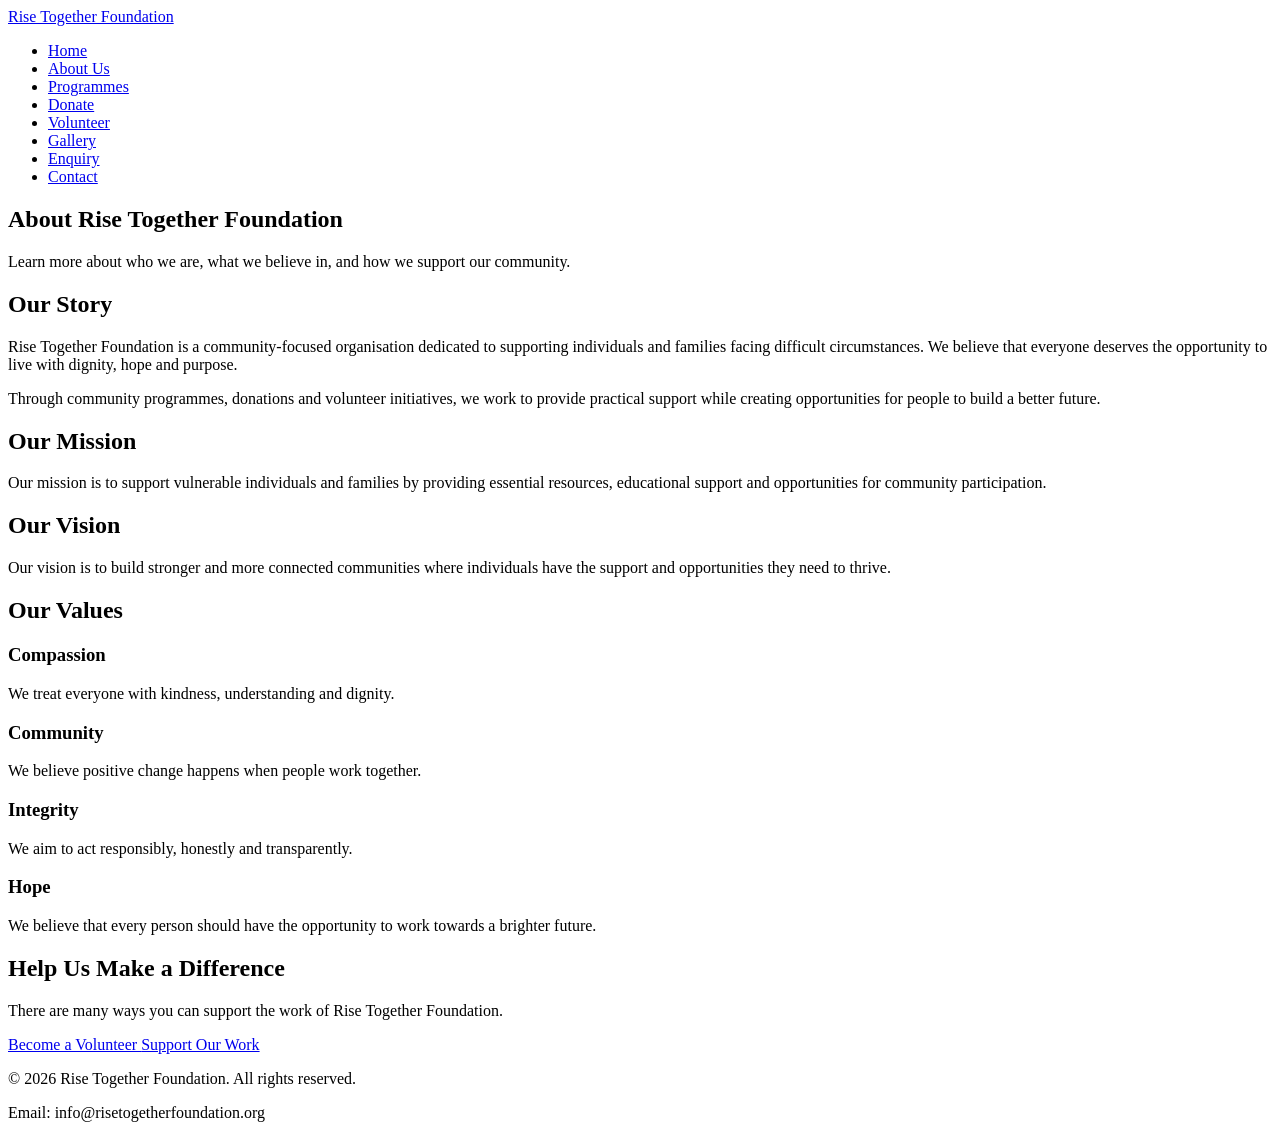
==== about.html @ 7ed8aa07 "Add enquiry page and update contact page" ====
<!DOCTYPE html>
<html lang="en">

<head>
    <meta charset="UTF-8">
    <meta name="viewport" content="width=device-width, initial-scale=1.0">

    <title>About Us | Rise Together Foundation</title>

    <link rel="stylesheet" href="css/style.css">
</head>

<body>

    <!-- Header -->
    <header>
        <div class="container">

            <a href="index.html" class="logo">
                Rise Together Foundation
            </a>

            <nav>
                <ul>
                    <li><a href="index.html">Home</a></li>
                    <li><a href="about.html">About Us</a></li>
                    <li><a href="programmes.html">Programmes</a></li>
                    <li><a href="donate.html">Donate</a></li>
                    <li><a href="volunteer.html">Volunteer</a></li>
                    <li><a href="gallery.html">Gallery</a></li>
                    <li><a href="enquiry.html">Enquiry</a></li>
                    <li><a href="contact.html">Contact</a></li>
                </ul>
            </nav>

        </div>
    </header>


    <!-- Main Content -->
    <main>

        <!-- Page Introduction -->
        <section class="page-header">

            <div class="container">

                <h1>About Rise Together Foundation</h1>

                <p>
                    Learn more about who we are, what we believe in,
                    and how we support our community.
                </p>

            </div>

        </section>


        <!-- Our Story -->
        <section>

            <div class="container">

                <h2>Our Story</h2>

                <p>
                    Rise Together Foundation is a community-focused
                    organisation dedicated to supporting individuals
                    and families facing difficult circumstances.
                    We believe that everyone deserves the opportunity
                    to live with dignity, hope and purpose.
                </p>

                <p>
                    Through community programmes, donations and
                    volunteer initiatives, we work to provide practical
                    support while creating opportunities for people
                    to build a better future.
                </p>

            </div>

        </section>


        <!-- Mission and Vision -->
        <section class="programmes-preview">

            <div class="container">

                <div class="programme-cards">

                    <article class="programme-card">

                        <h2>Our Mission</h2>

                        <p>
                            Our mission is to support vulnerable
                            individuals and families by providing
                            essential resources, educational support
                            and opportunities for community
                            participation.
                        </p>

                    </article>


                    <article class="programme-card">

                        <h2>Our Vision</h2>

                        <p>
                            Our vision is to build stronger and more
                            connected communities where individuals
                            have the support and opportunities they
                            need to thrive.
                        </p>

                    </article>

                </div>

            </div>

        </section>


        <!-- Our Values -->
        <section>

            <div class="container">

                <h2>Our Values</h2>

                <div class="programme-cards">

                    <article class="programme-card">

                        <h3>Compassion</h3>

                        <p>
                            We treat everyone with kindness,
                            understanding and dignity.
                        </p>

                    </article>


                    <article class="programme-card">

                        <h3>Community</h3>

                        <p>
                            We believe positive change happens
                            when people work together.
                        </p>

                    </article>


                    <article class="programme-card">

                        <h3>Integrity</h3>

                        <p>
                            We aim to act responsibly, honestly
                            and transparently.
                        </p>

                    </article>


                    <article class="programme-card">

                        <h3>Hope</h3>

                        <p>
                            We believe that every person should
                            have the opportunity to work towards
                            a brighter future.
                        </p>

                    </article>

                </div>

            </div>

        </section>


        <!-- Call To Action -->
        <section class="call-to-action">

            <div class="container">

                <h2>Help Us Make a Difference</h2>

                <p>
                    There are many ways you can support the work
                    of Rise Together Foundation.
                </p>

                <a href="volunteer.html" class="btn primary-btn">
                    Become a Volunteer
                </a>

                <a href="donate.html" class="btn secondary-btn">
                    Support Our Work
                </a>

            </div>

        </section>

    </main>


    <!-- Footer -->
    <footer>

        <div class="container">

            <p>
                &copy; 2026 Rise Together Foundation.
                All rights reserved.
            </p>

            <p>
                Email: info@risetogetherfoundation.org
            </p>

        </div>

    </footer>

</body>

</html>
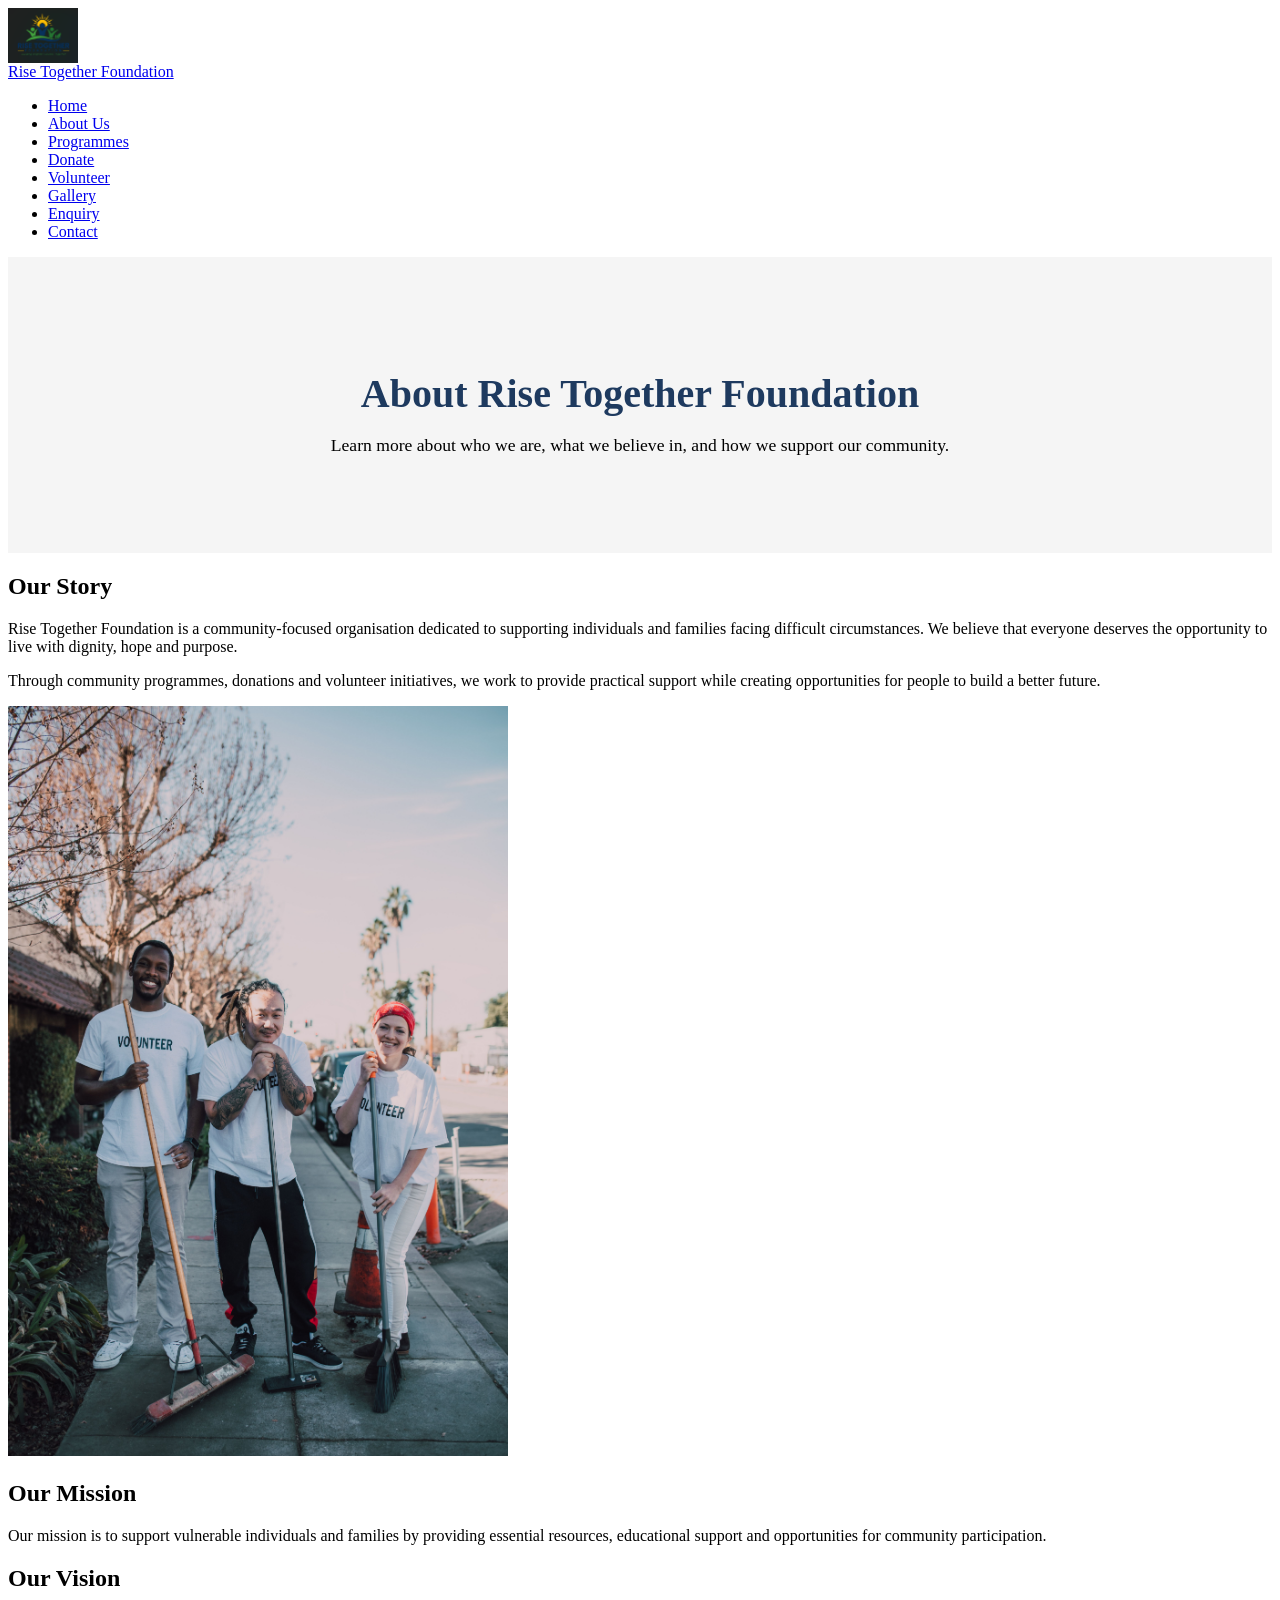
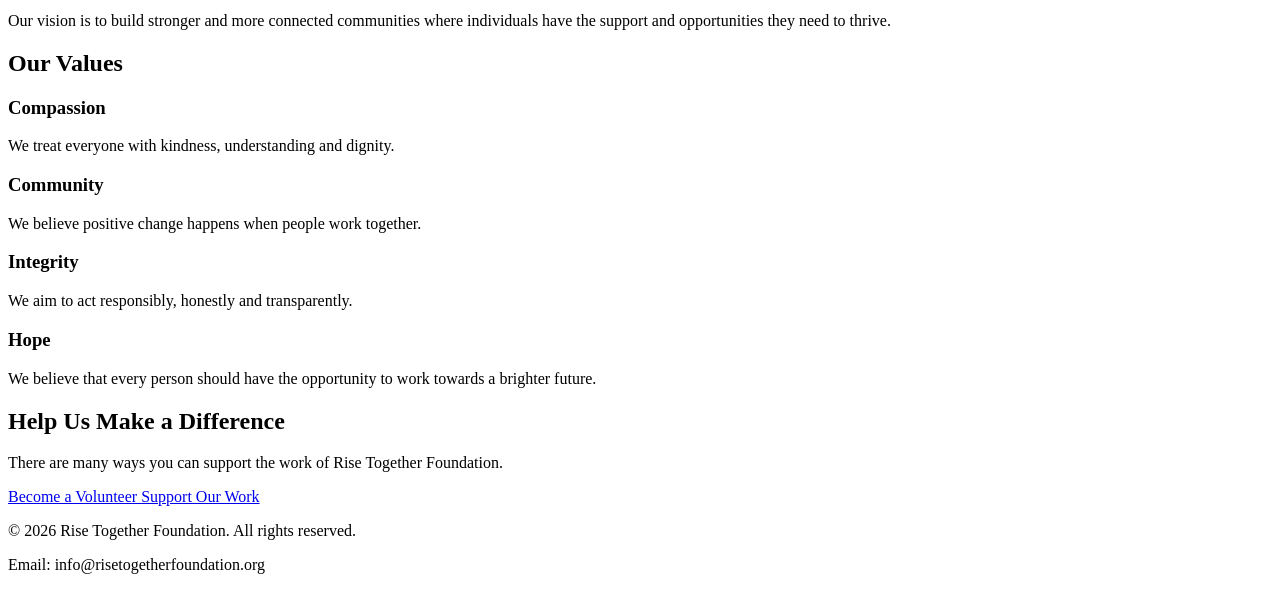
==== commit eb8dbd6b: "Updated website" ====
--- a/about.html
+++ b/about.html
@@ -17,6 +17,7 @@
         <div class="container">
 
             <a href="index.html" class="logo">
+            <img src="images/logo.png" alt="Rise Together Foundation Logo">
                 Rise Together Foundation
             </a>
 
@@ -78,7 +79,9 @@
                     support while creating opportunities for people
                     to build a better future.
                 </p>
-
+                    <img src="images/community-outreach.jpg"
+                    alt="Community members participating in an initiative"
+                    width="500">
             </div>
 
         </section>
--- a/css/style.css
+++ b/css/style.css
@@ -0,0 +1,24 @@
+/* =========================
+   PAGE HEADER
+========================= */
+
+.page-header {
+    background-color: #F5F5F5;
+    text-align: center;
+    padding: 80px 0;
+}
+
+.page-header h1 {
+    color: #1E3A5F;
+    font-size: 2.5rem;
+    margin-bottom: 15px;
+}
+
+.page-header p {
+    font-size: 1.1rem;
+}
+.logo img {
+    height: 55px;
+    width: auto;
+    display: block;
+}
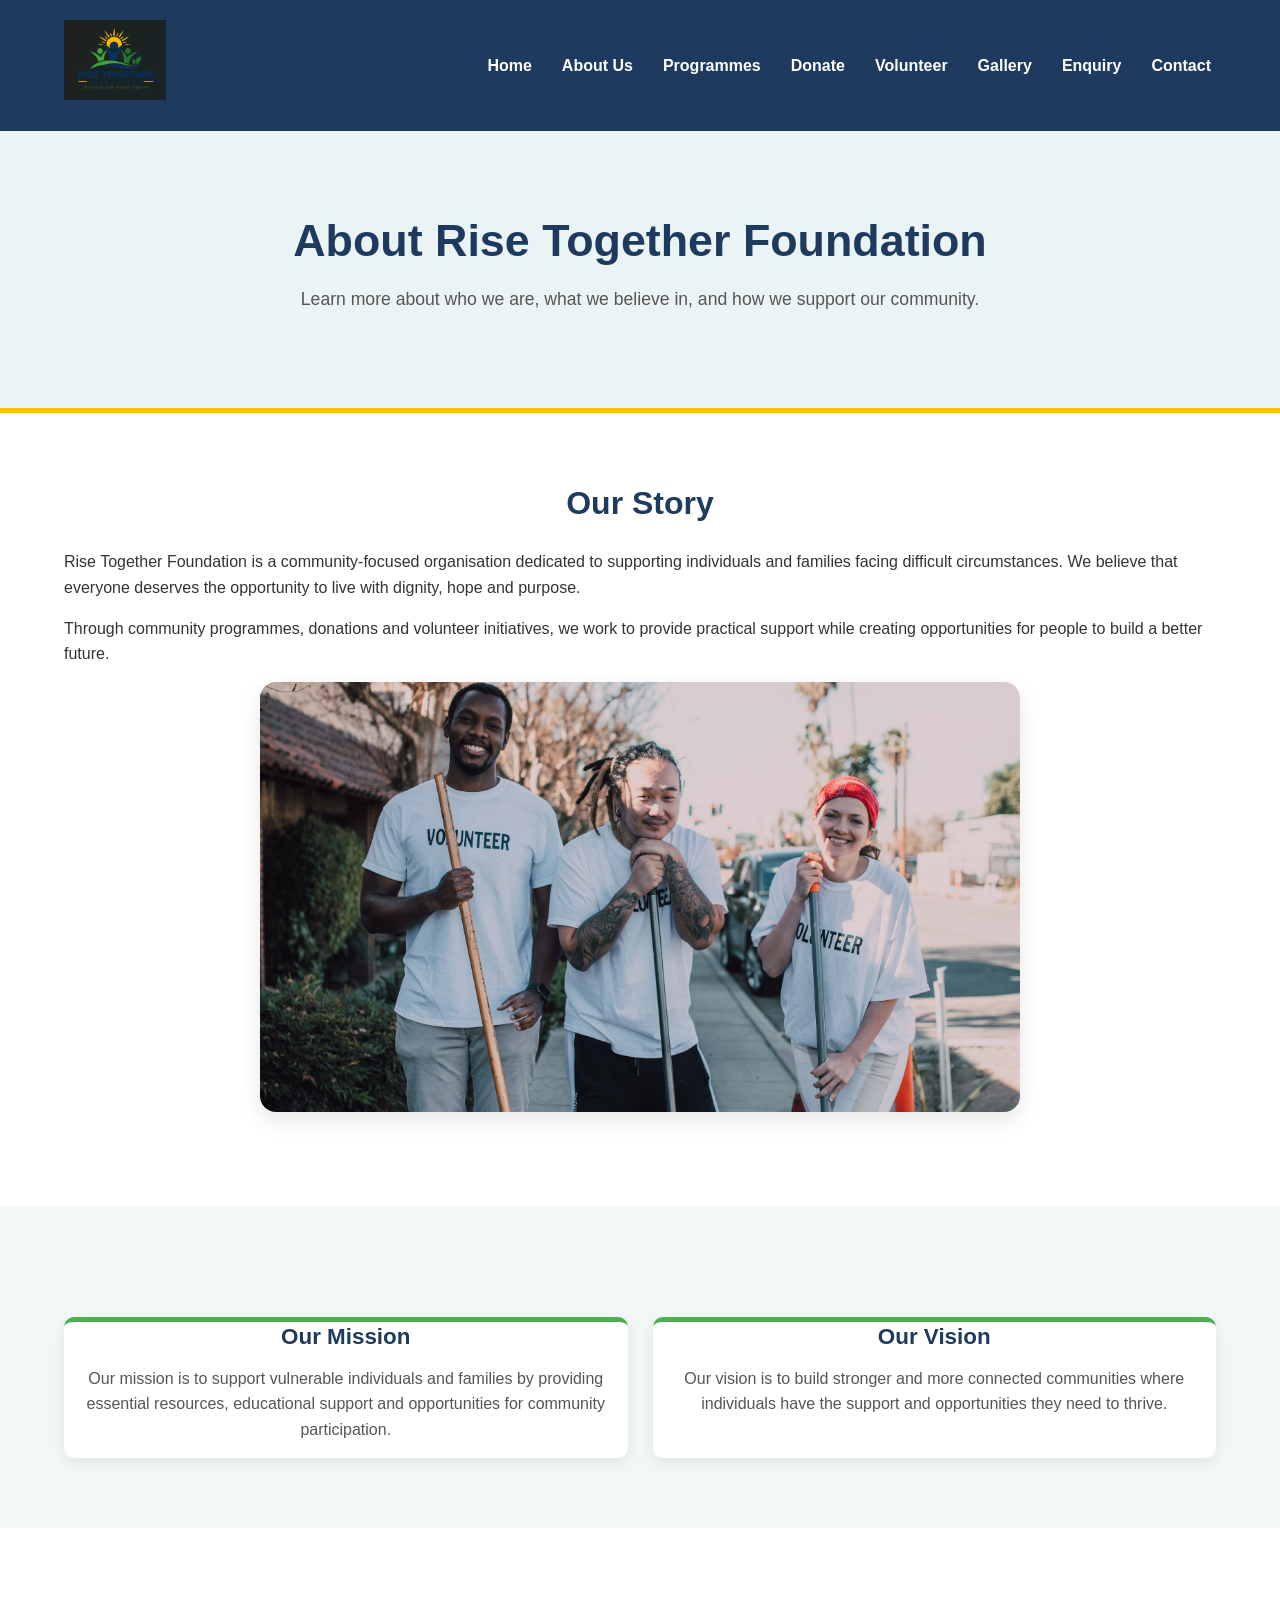
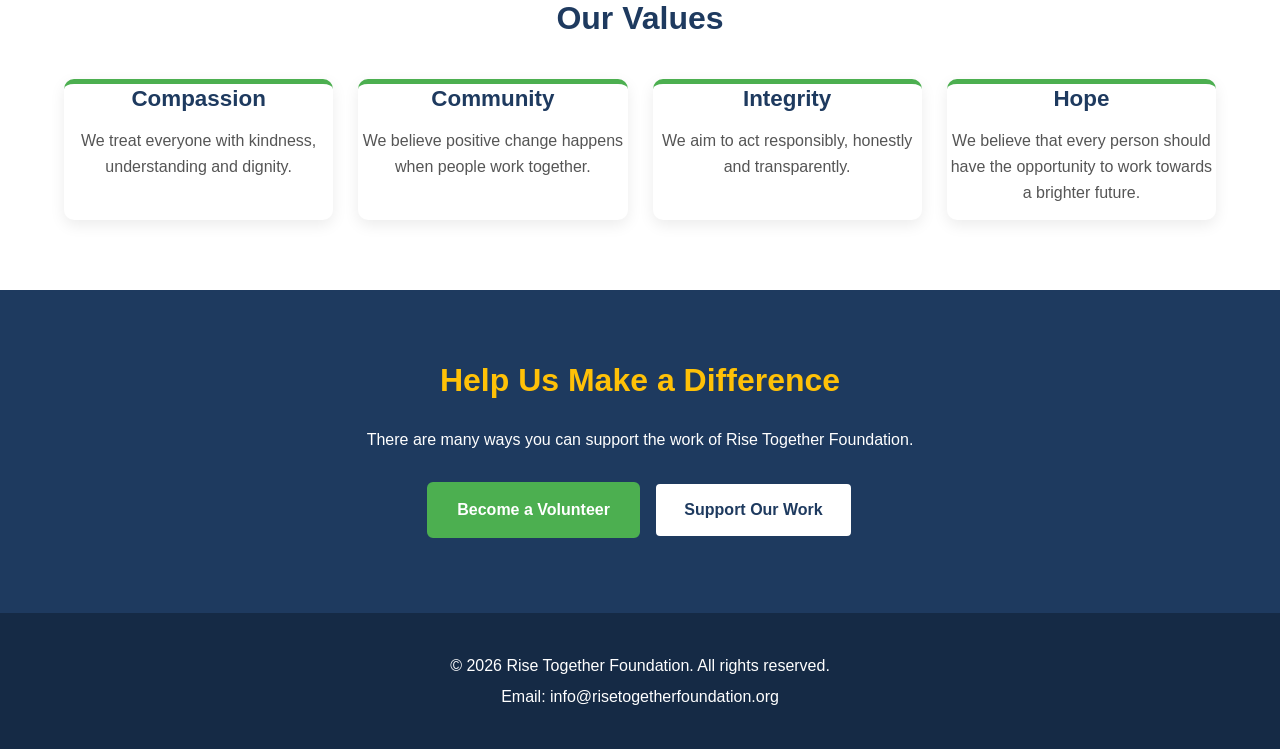
==== commit dfa53883: "Update website styling and pages" ====
--- a/about.html
+++ b/about.html
@@ -18,7 +18,6 @@
 
             <a href="index.html" class="logo">
             <img src="images/logo.png" alt="Rise Together Foundation Logo">
-                Rise Together Foundation
             </a>
 
             <nav>
@@ -81,7 +80,7 @@
                 </p>
                     <img src="images/community-outreach.jpg"
                     alt="Community members participating in an initiative"
-                    width="500">
+                    class="feature-image">
             </div>
 
         </section>
--- a/css/style.css
+++ b/css/style.css
@@ -1,24 +1,1129 @@
-/* =========================
-   PAGE HEADER
-========================= */
+/* =========================================================
+   1. DEFAULT STYLES / RESET
+========================================================= */
+/* Removes default browser spacing and makes sizing easier */
+*
+{
+    margin: 0;
+    padding: 0;
+    box-sizing: border-box;
+}
+
+/* Smooth scrolling when using page links */
+html 
+{
+    scroll-behavior: smooth;
+}
+
+/* Default body styling */
+body 
+{
+    font-family: "Open Sans", Arial, sans-serif;
+    font-size: 16px;
+    line-height: 1.6;
+    color: #333333;
+    background-color: #ffffff;
+}
+
+/* Main website container */
+.container 
+{
+    width: 90%;
+    max-width: 1200px;
+    margin: 0 auto;
+}
+
+/* Makes images responsive and prevents overflow from fixed HTML widths */
+img {
+    display: block;
+    max-width: 100%;
+    height: auto;
+}
+
+img[width] {
+    width: auto;
+    max-width: 100%;
+}
+
+.feature-image {
+    width: min(100%, 760px);
+    max-height: 430px;
+    margin: 0 auto 25px;
+    object-fit: cover;
+    border-radius: 16px;
+    box-shadow: 0 8px 22px rgba(0, 0, 0, 0.10);
+}
+
+main img {
+    margin-bottom: 20px;
+}
+
+/* =========================================================
+   2. TYPOGRAPHY
+========================================================= */
+
+/* Main headings */
+h1,
+h2,
+h3,
+h4 {
+    font-weight: 700;
+    line-height: 1.3;
+}
+
+/* Main heading */
+h1 
+{
+    font-size: 3rem;
+}
+
+/* Section headings */
+h2 
+{
+    font-size: 2rem;
+}
+
+/* Smaller headings */
+h3 
+{
+    font-size: 1.4rem;
+}
+
+/* Paragraphs */
+p 
+{
+    margin-bottom: 15px;
+}
+
+/* =========================================================
+   3. HEADER
+========================================================= */
+
+header {
+    background-color: #1E3A5F;
+    padding: 20px 0;
+    box-shadow: 0 3px 10px rgba(0, 0, 0, 0.15);
+}
+
+/* Header layout */
+header .container {
+    display: flex;
+    justify-content: space-between;
+    align-items: center;
+    gap: 25px;
+}
+
+/* =========================================================
+   4. LOGO
+========================================================= */
+.logo {
+    color: #ffffff;
+    text-decoration: none;
+    font-size: 1.5rem;
+    font-weight: 700;
+    letter-spacing: 0.5px;
+}
+
+.logo img {
+    height: 80px;
+    width: auto;
+    display: inline-block;
+}
+
+/* Logo hover effect */
+.logo:hover {
+    color: #FFC107;
+}
+
+/* =========================================================
+   5. NAVIGATION
+========================================================= */
+
+nav ul {
+    list-style: none;
+    display: flex;
+    align-items: center;
+    justify-content: center;
+    gap: 20px;
+}
+
+nav a {
+    color: #ffffff;
+    text-decoration: none;
+    font-weight: 600;
+    padding: 8px 5px;
+    transition: 0.3s ease;
+}
+
+/* Navigation hover */
+nav a:hover {
+    color: #FFC107;
+}
+
+/* Navigation focus for keyboard accessibility */
+nav a:focus-visible {
+    outline: 2px solid #FFC107;
+    outline-offset: 4px;
+}
+
+/* Active navigation link */
+nav a:active {
+    color: #4CAF50;
+}
+
+/* Visited links remain readable */
+nav a:visited {
+    text-decoration: none;
+}
+
+/* =========================================================
+   6. GENERAL SECTIONS
+========================================================= */
+
+section {
+    padding: 70px 0;
+}
+
+section h2 {
+    text-align: center;
+    color: #1E3A5F;
+    margin-bottom: 25px;
+}
+
+section p {
+    margin-bottom: 15px;
+}
+
+
+/* =========================================================
+   7. HOME PAGE - HERO
+========================================================= */
+
+.hero {
+    min-height: 600px;
+    display: flex;
+    align-items: center;
+    justify-content: center;
+    text-align: center;
+    background:
+        linear-gradient(
+            rgba(30, 58, 95, 0.88),
+            rgba(30, 58, 95, 0.88)
+        ),
+        url("../images/hero.jpg");
+
+    background-size: cover;
+    background-position: center;
+    color: #ffffff;
+}
+
+.hero-content {
+    width: 90%;
+    max-width: 850px;
+    margin: 0 auto;
+}
+
+.hero h1 {
+    color: #ffffff;
+    font-size: 3.2rem;
+    line-height: 1.2;
+    margin-bottom: 25px;
+}
+
+.hero p {
+    color: #ffffff;
+    font-size: 1.2rem;
+    margin-bottom: 30px;
+}
+
+
+/* =========================================================
+   8. HOME PAGE - INTRODUCTION
+========================================================= */
+
+.introduction {
+    background-color: #ffffff;
+    text-align: center;
+}
+
+.introduction p {
+    max-width: 800px;
+    margin-left: auto;
+    margin-right: auto;
+}
+
+
+/* =========================================================
+   9. PROGRAMMES PREVIEW / PROGRAMMES PAGE
+========================================================= */
+
+.programmes-preview {
+    background-color: #F3F7F5;
+}
+
+.programme-cards {
+    display: flex;
+    justify-content: center;
+    gap: 25px;
+    margin-top: 40px;
+    flex-wrap: wrap;
+}
+
+.programme-card {
+    background-color: #ffffff;
+    flex: 1;
+    min-width: 220px;
+    display: flex;
+    flex-direction: column;
+    text-align: center;
+    border-radius: 10px;
+    overflow: hidden;
+    border-top: 5px solid #4CAF50;
+    box-shadow: 0 5px 15px rgba(0, 0, 0, 0.08);
+    transition:
+        transform 0.3s ease,
+        box-shadow 0.3s ease;
+}
+
+/* Programme card hover effect */
+.programme-card:hover {
+    transform: translateY(-5px);
+
+    box-shadow:
+        0 10px 25px rgba(0, 0, 0, 0.12);
+}
+
+/* Programme images */
+.programme-card img {
+    width: 90%;
+    height: 220px;
+    object-fit: cover;
+    display: block;
+    margin: 0 auto;
+}
+
+/* Content inside programme cards */
+.programme-card-content {
+    padding: 25px;
+    display: flex;
+    justify-content: center;
+    flex-direction: column;
+    align-items: center;
+}
+
+.programme-card h2,
+.programme-card h3,
+.programme-card-content h2,
+.programme-card-content h3 {
+    color: #1E3A5F;
+    margin-bottom: 15px;
+    font-size: 1.4rem;
+}
+
+.programme-card p,
+.programme-card-content p {
+    color: #555555;
+}
+
+/* Programme links */
+.programme-card a {
+    display: inline-block;
+    margin-top: auto;
+    padding-top: 15px;
+    color: #388E3C;
+    font-size: 20px;
+    font-weight: bold;
+    text-decoration: none;
+}
+
+/* Programme link hover */
+.programme-card a:hover {
+    color: #1E3A5F;
+}
+
+
+/* =========================================================
+   10. PAGE HEADERS
+========================================================= */
 
 .page-header {
-    background-color: #F5F5F5;
+    background-color: #EAF4F4;
     text-align: center;
     padding: 80px 0;
+    border-bottom: 5px solid #FFC107;
 }
 
 .page-header h1 {
     color: #1E3A5F;
+    font-size: 2.8rem;
+    margin-bottom: 15px;
+}
+
+.page-header p {
+    color: #555555;
+    font-size: 1.1rem;
+}
+
+
+/* =========================================================
+   11. BUTTONS
+========================================================= */
+
+.btn {
+    display: inline-block;
+    padding: 13px 28px;
+    margin: 5px;
+    border-radius: 6px;
+    text-decoration: none;
+    font-weight: 700;
+    transition: 0.3s ease;
+    cursor: pointer;
+}
+
+/* Primary green button */
+.primary-btn {
+    background-color: #4CAF50;
+    color: #ffffff;
+    border: 2px solid #4CAF50;
+}
+
+/* Primary button hover */
+.primary-btn:hover {
+    background-color: #388E3C;
+    border-color: #388E3C;
+    transform: translateY(-2px);
+}
+
+/* Secondary blue button */
+.secondary-btn {
+    background-color: #ffffff;
+    color: #1E3A5F;
+    border: 2px solid #1E3A5F;
+}
+
+/* Secondary button hover */
+.secondary-btn:hover {
+    background-color: #1E3A5F;
+    color: #ffffff;
+    transform: translateY(-2px);
+}
+
+/* Button focus */
+.btn:focus-visible {
+    outline: 3px solid #FFC107;
+    outline-offset: 3px;
+}
+
+/* Button active state */
+.btn:active {
+    transform: translateY(0);
+}
+
+
+/* =========================================================
+   12. CARD BUTTONS
+========================================================= */
+
+.card-btn {
+    display: inline-block;
+
+    background-color: #4CAF50;
+    color: #ffffff;
+    padding: 10px 18px;
+    border-radius: 5px;
+    text-decoration: none;
+    font-weight: bold;
+    transition: 0.3s ease;
+}
+
+/* Card button hover */
+.card-btn:hover {
+    background-color: #388E3C;
+    color: #ffffff;
+    transform: translateY(-2px);
+}
+
+
+/* =========================================================
+   13. CALL TO ACTION
+========================================================= */
+
+.call-to-action {
+    text-align: center;
+    background-color: #1E3A5F;
+    color: #ffffff;
+}
+
+.call-to-action h2 {
+    color: #FFC107;
+}
+
+.call-to-action p {
+    max-width: 700px;
+    margin: 0 auto 25px;
+    color: #ffffff;
+}
+
+
+/* =========================================================
+   14. ABOUT PAGE
+========================================================= */
+
+.about-content {
+    background-color: #ffffff;
+}
+
+.about-content .container {
+    max-width: 900px;
+}
+
+.about-content h2 {
+    margin-top: 30px;
+}
+
+.about-content ul {
+    max-width: 750px;
+    margin: 25px auto;
+}
+
+
+/* =========================================================
+   15. GALLERY PAGE
+========================================================= */
+
+.gallery-section {
+    background-color: #ffffff;
+}
+
+.gallery-grid {
+    display: grid;
+    grid-template-columns: repeat(3, 1fr);
+    gap: 25px;
+    margin-top: 40px;
+}
+
+.gallery-item {
+    margin: 0;
+    background-color: #ffffff;
+    border-radius: 10px;
+    overflow: hidden;
+    box-shadow: 0 5px 15px rgba(0, 0, 0, 0.10);
+    transition:
+        transform 0.3s ease,
+        box-shadow 0.3s ease;
+}
+
+/* Gallery hover */
+.gallery-item:hover {
+    transform: translateY(-5px);
+    box-shadow:
+        0 10px 25px rgba(0, 0, 0, 0.15);
+}
+
+/* Gallery images */
+.gallery-item img {
+    width: 100%;
+    height: 220px;
+    object-fit: cover;
+    display: block;
+    transition: transform 0.3s ease;
+}
+
+/* Slight image zoom on hover */
+.gallery-item:hover img {
+    transform: scale(1.03);
+}
+
+/* Gallery captions */
+.gallery-item figcaption {
+    padding: 15px;
+    text-align: center;
+    font-weight: bold;
+    color: #1E3A5F;
+    background-color: #ffffff;
+}
+
+
+/* =========================================================
+   16. FORM STYLES
+========================================================= */
+
+.form-group {
+    margin-bottom: 20px;
+}
+
+.form-group label {
+    display: block;
+    margin-bottom: 8px;
+    font-weight: bold;
+    color: #1E3A5F;
+}
+
+.form-group input,
+.form-group textarea,
+.form-group select {
+    width: 100%;
+    padding: 13px;
+    border: 1px solid #cccccc;
+    border-radius: 6px;
+    font-family: inherit;
+    font-size: 1rem;
+    background-color: #FAFAFA;
+}
+
+/* Form focus state */
+.form-group input:focus,
+.form-group textarea:focus,
+.form-group select:focus {
+    outline: none;
+    border: 2px solid #4CAF50;
+    background-color: #ffffff;
+    box-shadow: 0 0 5px rgba(76, 175, 80, 0.25);
+}
+
+.form-group textarea {
+    resize: vertical;
+}
+
+
+/* =========================================================
+   17. CONTACT PAGE
+========================================================= */
+
+.contact-information {
+    background-color: #F3F7F5;
+}
+
+.contact-details {
+    display: grid;
+    grid-template-columns: repeat(3, 1fr);
+    gap: 25px;
+    margin-top: 40px;
+}
+
+.contact-card {
+    background-color: #ffffff;
+    padding: 30px;
+    text-align: center;
+    border-radius: 10px;
+    border-top: 5px solid #4CAF50;
+    box-shadow: 0 5px 15px rgba(0, 0, 0, 0.08);
+    transition: transform 0.3s ease;
+}
+
+/* Contact card hover */
+.contact-card:hover {
+    transform: translateY(-5px);
+}
+
+.contact-card h3 {
+    color: #1E3A5F;
+    margin-bottom: 15px;
+}
+
+.contact-card p {
+    color: #555555;
+    margin-bottom: 5px;
+}
+
+
+/* =========================================================
+   18. CONTACT / ENQUIRY FORMS
+========================================================= */
+
+.contact-form-section,
+.enquiry-section {
+    background-color: #ffffff;
+}
+
+.contact-form,
+.enquiry-form {
+    max-width: 700px;
+    margin: 40px auto 0;
+    padding: 35px;
+    background-color: #F3F7F5;
+    border-radius: 10px;
+    box-shadow: 0 5px 20px rgba(0, 0, 0, 0.08);
+}
+
+
+/* =========================================================
+   19. MAP / LOCATION
+========================================================= */
+
+.location-section {
+    background-color: #EAF4F4;
+}
+
+.map-placeholder {
+    max-width: 900px;
+    height: 300px;
+    margin: 40px auto 0;
+    background-color: #ffffff;
+    border: 3px dashed #4CAF50;
+    border-radius: 10px;
+    display: flex;
+    justify-content: center;
+    align-items: center;
+    text-align: center;
+    box-shadow: 0 5px 15px rgba(0, 0, 0, 0.05);
+}
+
+.map-placeholder p {
+    color: #1E3A5F;
+    font-weight: bold;
+    line-height: 1.8;
+}
+
+
+/* =========================================================
+   20. DONATION PAGE
+========================================================= */
+
+.donation-intro {
+    background-color: #EAF4F4;
+    text-align: center;
+}
+
+.donation-intro h1 {
+    color: #1E3A5F;
     font-size: 2.5rem;
+    margin-bottom: 20px;
+}
+
+.donation-intro p {
+    max-width: 750px;
+    margin: 0 auto 15px;
+}
+
+
+/* Donation impact section */
+.donation-impact {
+    background-color: #F3F7F5;
+}
+
+.donation-options {
+    display: grid;
+    grid-template-columns: repeat(3, 1fr);
+    gap: 25px;
+    margin-top: 40px;
+}
+
+.donation-card {
+    background-color: #ffffff;
+    border-radius: 10px;
+    overflow: hidden;
+    text-align: center;
+    box-shadow: 0 5px 15px rgba(0, 0, 0, 0.08);
+    transition: transform 0.3s ease;
+}
+
+/* Donation card hover */
+.donation-card:hover {
+    transform: translateY(-5px);
+}
+
+.donation-card img {
+    width: 100%;
+    height: 200px;
+    object-fit: cover;
+    display: block;
+}
+
+.donation-card h3 {
+    color: #1E3A5F;
+    margin: 20px 15px 10px;
+}
+
+.donation-card p {
+    padding: 0 20px 25px;
+    color: #555555;
+}
+
+
+/* Donation form */
+.donation-form-section {
+    background-color: #ffffff;
+}
+
+.form-introduction {
+    text-align: center;
+    margin-bottom: 30px;
+}
+
+.donation-form {
+    max-width: 700px;
+    margin: 0 auto;
+    padding: 35px;
+    background-color: #F3F7F5;
+    border-radius: 10px;
+    box-shadow: 0 5px 20px rgba(0, 0, 0, 0.08);
+}
+
+
+/* =========================================================
+   21. VOLUNTEER PAGE
+========================================================= */
+
+.volunteer-intro {
+    background-color: #ffffff;
+    text-align: center;
+    width: 100%;
+}
+
+.volunteer-image {
+    max-width: 850px;
+    margin: 0 auto 65px;
+    display:block
+}
+
+.volunteer-image img {
+    width: 100%;
+    height: 400px;
+    object-fit: cover;
+    border-radius: 20px;
+    box-shadow:
+        0 6px 20px rgba(0, 0, 0, 0.12);
+    display: block;
+}
+
+.volunteer-text {
+    max-width: 800px;
+    margin: 0 auto;
+    text-align: center;
+}
+
+.volunteer-text h2 {
+    color: #1E3A5F;
+    text-align: center;
+}
+
+
+/* Volunteer opportunities */
+.volunteer-opportunities {
+    background-color: #F3F7F5;
+}
+
+.volunteer-cards {
+    display: grid;
+    grid-template-columns: repeat(4, 1fr);
+    gap: 20px;
+    margin-top: 40px;
+}
+
+.volunteer-card {
+    background-color: #ffffff;
+    padding: 30px 20px;
+    text-align: center;
+    border-radius: 10px;
+    border-top: 5px solid #4CAF50;
+    box-shadow:
+        0 5px 15px rgba(0, 0, 0, 0.08);
+    transition: transform 0.3s ease;
+}
+
+/* Volunteer card hover */
+.volunteer-card:hover {
+    transform: translateY(-5px);
+}
+
+.volunteer-card h3 {
+    color: #1E3A5F;
     margin-bottom: 15px;
 }
 
-.page-header p {
-    font-size: 1.1rem;
-}
-.logo img {
-    height: 55px;
-    width: auto;
-    display: block;
+.volunteer-card p {
+    color: #555555;
+}
+
+
+/* Volunteer form */
+.volunteer-form-section {
+    background-color: #ffffff;
+}
+
+.volunteer-form {
+    max-width: 700px;
+    margin: 0 auto;
+    padding: 35px;
+    background-color: #F3F7F5;
+    border-radius: 10px;
+    box-shadow:
+        0 5px 20px rgba(0, 0, 0, 0.08);
+}
+
+
+/* =========================================================
+   22. LISTS
+========================================================= */
+
+section ul {
+    max-width: 700px;
+    margin: 25px auto;
+    padding-left: 30px;
+}
+
+section li {
+    margin-bottom: 10px;
+}
+
+
+/* =========================================================
+   23. LINKS
+========================================================= */
+
+main a {
+    color: #388E3C;
+    font-weight: 600;
+}
+
+main a:hover {
+    color: #1E3A5F;
+}
+
+main a:focus-visible {
+    outline: 2px solid #FFC107;
+    outline-offset: 3px;
+}
+
+
+/* =========================================================
+   24. FOOTER
+========================================================= */
+
+footer {
+    background-color: #152A45;
+    color: #ffffff;
+    text-align: center;
+    padding: 35px 0;
+}
+
+footer p {
+    margin: 5px 0;
+    color: #ffffff;
+}
+
+footer a {
+    color: #FFC107;
+    text-decoration: none;
+}
+
+footer a:hover {
+    color: #ffffff;
+}
+
+
+/* =========================================================
+   25. TABLET RESPONSIVE DESIGN
+   Breakpoint: 900px
+========================================================= */
+
+@media (max-width: 900px) {
+
+    /* Volunteer cards change from 4 columns to 2 */
+    .volunteer-cards {
+        grid-template-columns: repeat(2, 1fr);
+    }
+
+    /* Donation cards change to 2 columns */
+    .donation-options {
+        grid-template-columns: repeat(2, 1fr);
+    }
+
+    /* Gallery changes to 2 columns */
+    .gallery-grid {
+        grid-template-columns: repeat(2, 1fr);
+    }
+
+    /* Contact cards change to 1 column */
+    .contact-details {
+        grid-template-columns: 1fr;
+    }
+}
+
+
+/* =========================================================
+   26. MOBILE RESPONSIVE DESIGN
+   Breakpoint: 768px
+========================================================= */
+
+@media (max-width: 768px) {
+
+    /* Header becomes vertical */
+    header .container {
+        flex-direction: column;
+
+        gap: 15px;
+    }
+
+    /* Navigation wraps on smaller screens */
+    nav ul {
+        flex-wrap: wrap;
+
+        justify-content: center;
+
+        gap: 10px;
+    }
+
+    nav a {
+        font-size: 0.95rem;
+    }
+
+    /* Hero adjustment */
+    .hero {
+        min-height: 500px;
+
+        padding: 60px 0;
+    }
+
+    /* Hero typography adjustment */
+    .hero h1 {
+        font-size: 2.2rem;
+    }
+
+    .hero p {
+        font-size: 1rem;
+    }
+
+    /* Page header typography */
+    .page-header {
+        padding: 60px 0;
+    }
+
+    .page-header h1 {
+        font-size: 2.2rem;
+    }
+
+    /* Section spacing */
+    section {
+        padding: 55px 0;
+    }
+
+    /* Programme cards become vertical */
+    .programme-cards {
+        flex-direction: column;
+    }
+
+    .programme-card {
+        width: 100%;
+    }
+
+    /* Gallery becomes one column */
+    .gallery-grid {
+        grid-template-columns: 1fr;
+    }
+
+    .gallery-item img {
+        height: 250px;
+    }
+
+    /* Donation cards become one column */
+    .donation-options {
+        grid-template-columns: 1fr;
+    }
+
+    /* Volunteer cards become one column */
+    .volunteer-cards {
+        grid-template-columns: 1fr;
+    }
+
+    /* Volunteer image adjustment */
+    .volunteer-image img {
+        height: 300px;
+    }
+
+    /* Forms become full width */
+    .contact-form,
+    .enquiry-form,
+    .donation-form,
+    .volunteer-form {
+        width: 100%;
+
+        padding: 25px;
+    }
+
+    /* Map adjustment */
+    .map-placeholder {
+        height: 250px;
+    }
+}
+
+
+/* =========================================================
+   27. SMALL MOBILE DEVICES
+   Breakpoint: 480px
+========================================================= */
+
+@media (max-width: 480px) {
+
+    /* Container adjustment */
+    .container {
+        width: 92%;
+    }
+
+    /* Logo adjustment */
+    .logo {
+        font-size: 1.25rem;
+    }
+
+    /* Navigation adjustment */
+    nav ul {
+        gap: 6px;
+    }
+
+    nav a {
+        font-size: 0.85rem;
+
+        padding: 6px 4px;
+    }
+
+    /* Hero typography */
+    .hero h1 {
+        font-size: 1.9rem;
+    }
+
+    .hero p {
+        font-size: 0.95rem;
+    }
+
+    /* Page heading */
+    .page-header h1 {
+        font-size: 1.9rem;
+    }
+
+    /* Section spacing */
+    section {
+        padding: 45px 0;
+    }
+
+    /* Buttons become full width */
+    .btn {
+        display: block;
+        width: 100%;
+        margin: 8px 0;
+        text-align: center;
+    }
+
+    /* Programme images */
+    .programme-card img {
+        height: 200px;
+    }
+
+    /* Gallery images */
+    .gallery-item img {
+        height: 220px;
+    }
+
+    /* Volunteer image */
+    .volunteer-image img {
+        height: 250px;
+    }
+
+    /* Form padding */
+    .contact-form,
+    .enquiry-form,
+    .donation-form,
+    .volunteer-form {
+        padding: 20px;
+    }
 }
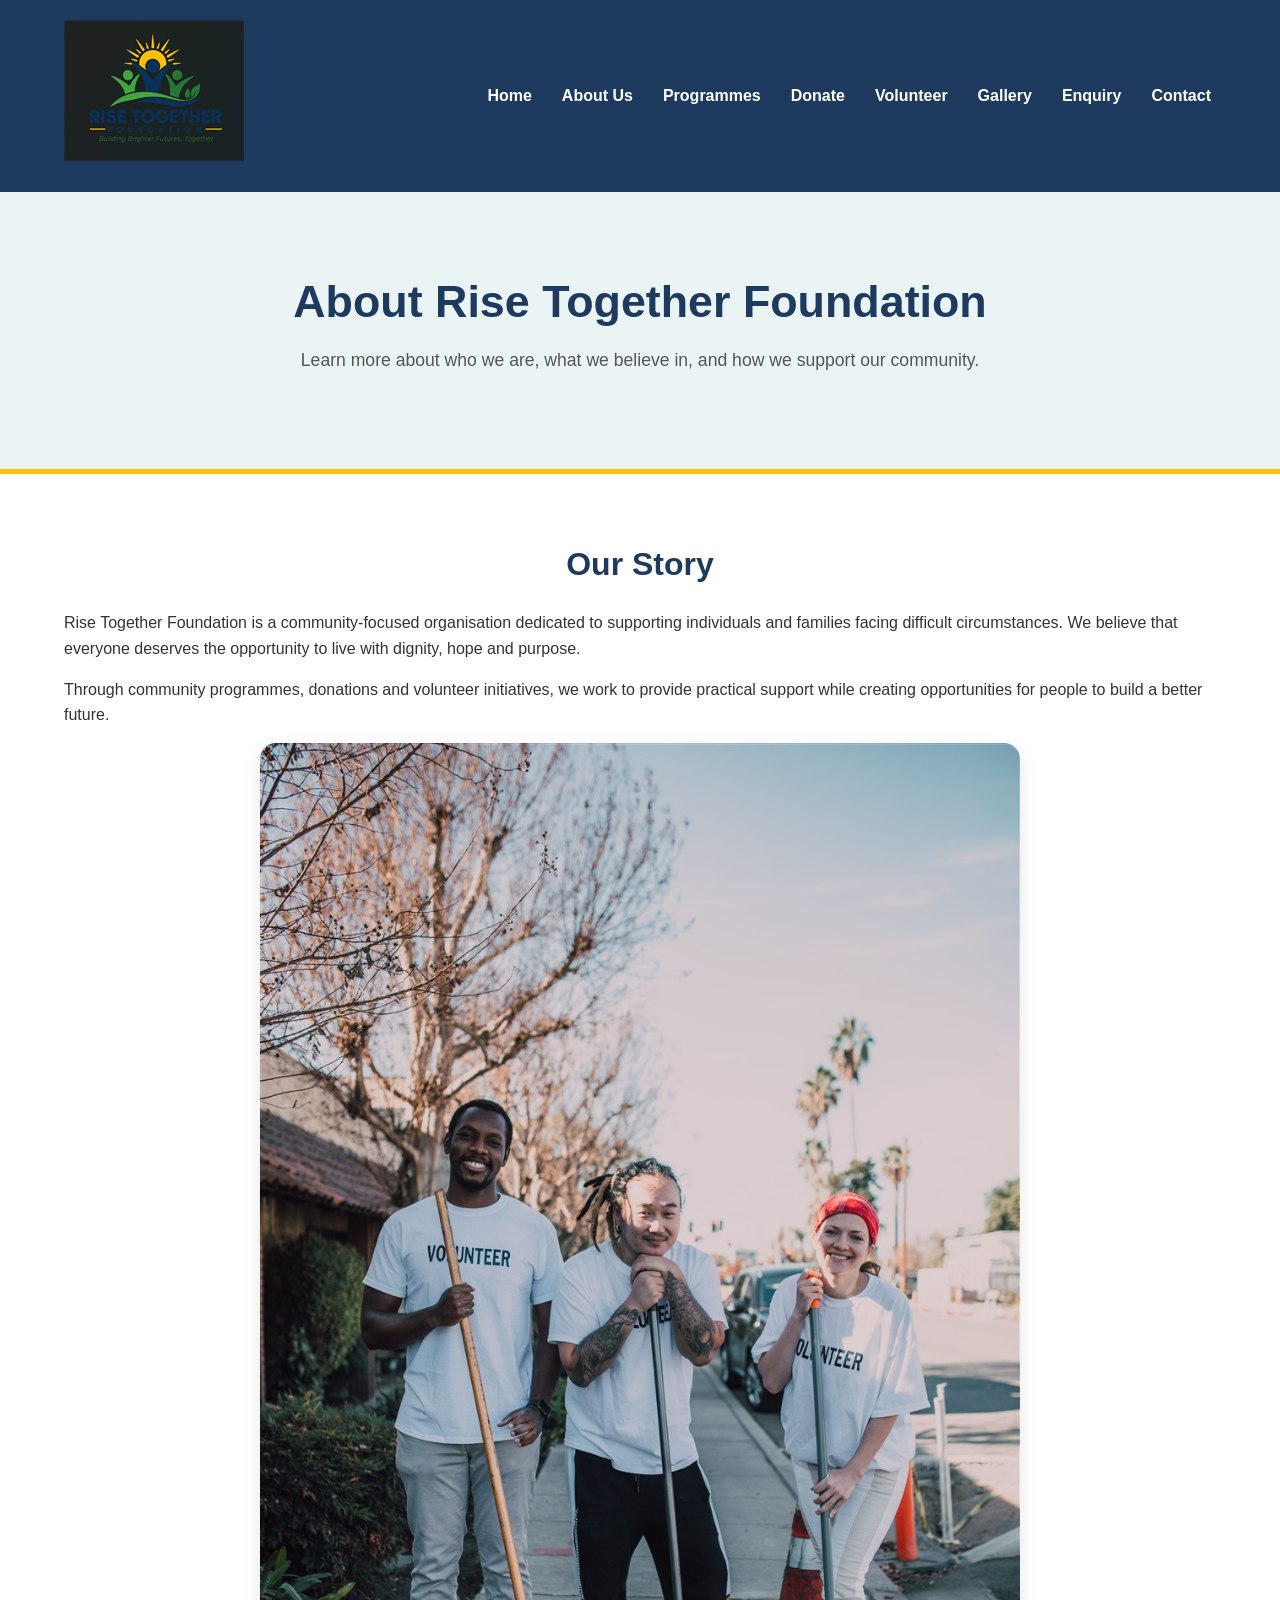
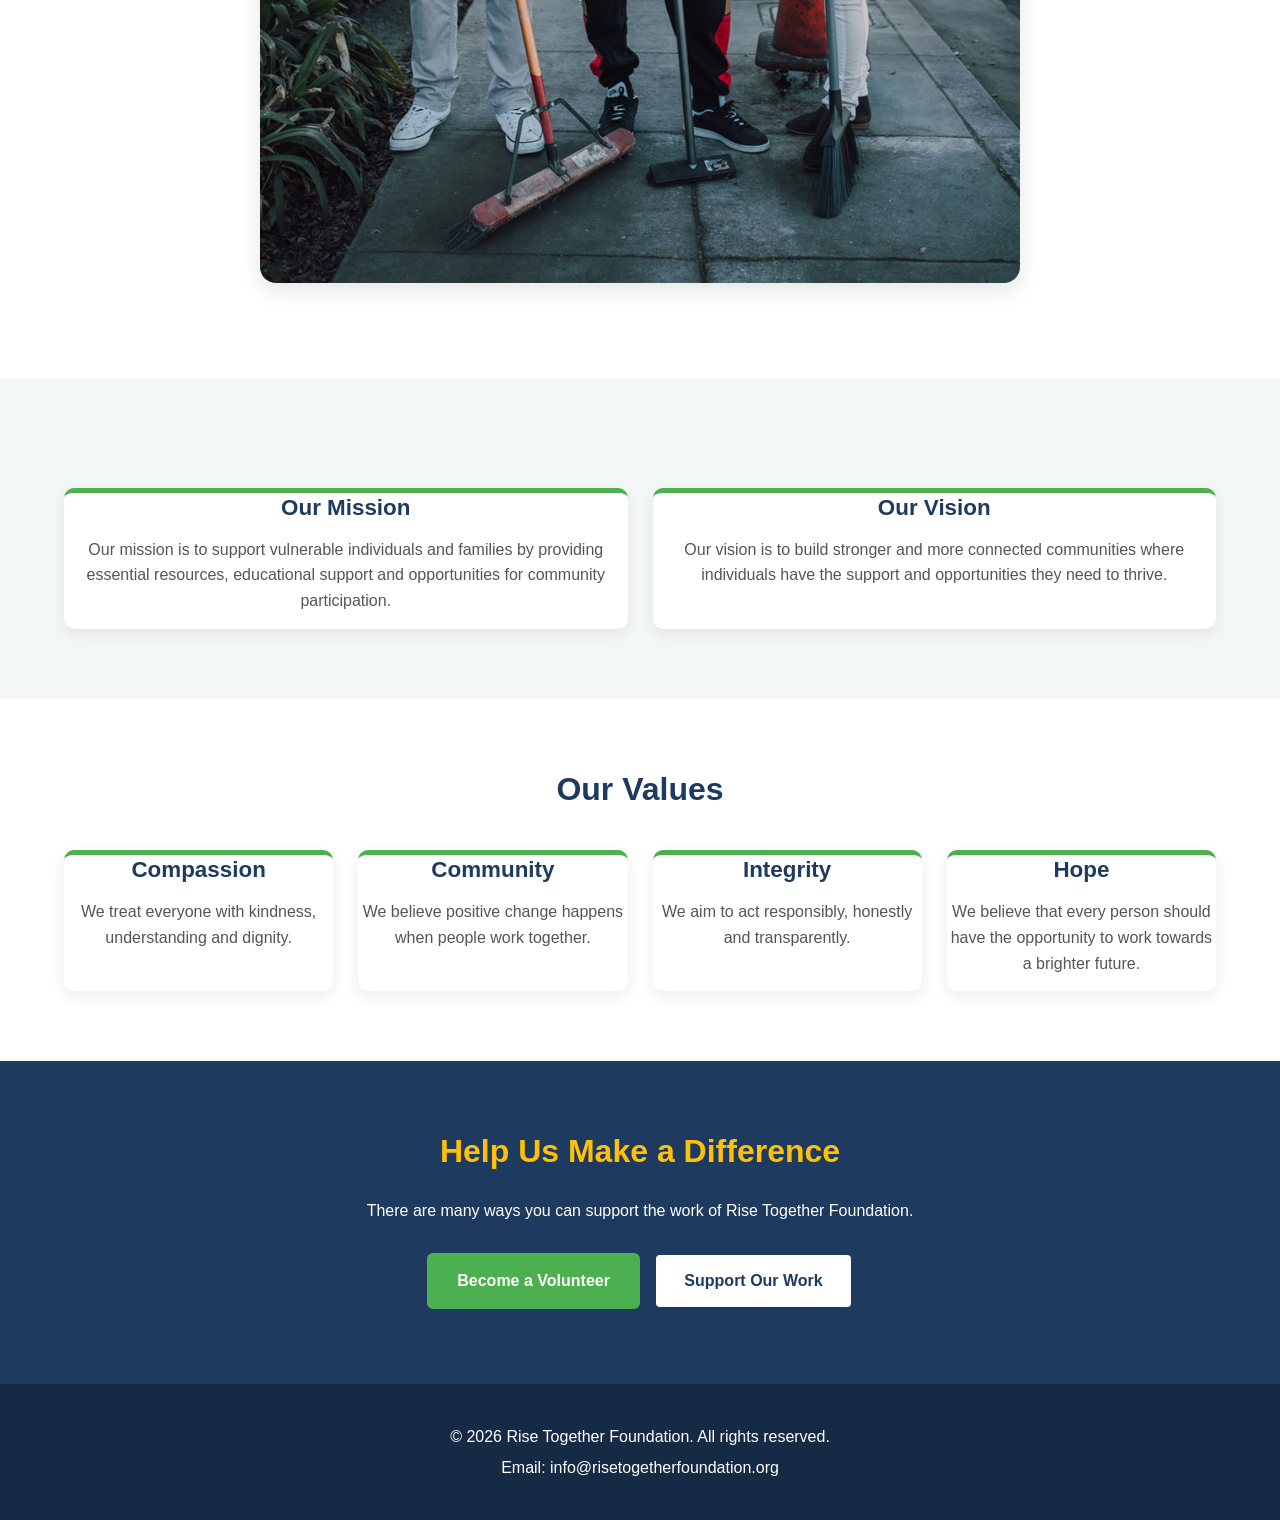
==== commit d4d2996c: "Added responsive image and styling" ====
--- a/about.html
+++ b/about.html
@@ -17,7 +17,10 @@
         <div class="container">
 
             <a href="index.html" class="logo">
-            <img src="images/logo.png" alt="Rise Together Foundation Logo">
+              <img src="images/logo.png"
+                 srcset="images/logo-180.png 180w, images/logo-360.png 360w"
+                  sizes="(max-width: 480px) 45vw, 180px"
+                  alt="Rise Together Foundation Logo">
             </a>
 
             <nav>
@@ -78,9 +81,15 @@
                     support while creating opportunities for people
                     to build a better future.
                 </p>
-                    <img src="images/community-outreach.jpg"
-                    alt="Community members participating in an initiative"
-                    class="feature-image">
+                    <picture>
+                        <source media="(max-width: 600px)" srcset="images/community-outreach-480.jpg">
+                        <source media="(min-width: 601px)" srcset="images/community-outreach-900.jpg">
+                        <img src="images/community-outreach.jpg"
+                             srcset="images/community-outreach-480.jpg 480w, images/community-outreach-900.jpg 900w"
+                             sizes="(max-width: 600px) 92vw, 760px"
+                             alt="Community members participating in an initiative"
+                             class="feature-image">
+                    </picture>
             </div>
 
         </section>
--- a/css/style.css
+++ b/css/style.css
@@ -41,13 +41,14 @@
 }
 
 img[width] {
-    width: auto;
+    width: 100%;
     max-width: 100%;
 }
 
 .feature-image {
-    width: min(100%, 760px);
-    max-height: 430px;
+    width: 100%;
+    max-width: 760px;
+    height: auto;
     margin: 0 auto 25px;
     object-fit: cover;
     border-radius: 16px;
@@ -125,8 +126,9 @@
 }
 
 .logo img {
-    height: 80px;
-    width: auto;
+    width: 100%;
+    max-width: 180px;
+    height: auto;
     display: inline-block;
 }
 
@@ -296,7 +298,8 @@
 /* Programme images */
 .programme-card img {
     width: 90%;
-    height: 220px;
+    height: auto;
+    aspect-ratio: 3 / 2;
     object-fit: cover;
     display: block;
     margin: 0 auto;
@@ -426,7 +429,6 @@
 
 .card-btn {
     display: inline-block;
-
     background-color: #4CAF50;
     color: #ffffff;
     padding: 10px 18px;
@@ -523,7 +525,8 @@
 /* Gallery images */
 .gallery-item img {
     width: 100%;
-    height: 220px;
+    height: auto;
+    aspect-ratio: 4 / 3;
     object-fit: cover;
     display: block;
     transition: transform 0.3s ease;
@@ -725,7 +728,8 @@
 
 .donation-card img {
     width: 100%;
-    height: 200px;
+    height: auto;
+    aspect-ratio: 3 / 2;
     object-fit: cover;
     display: block;
 }
@@ -779,7 +783,8 @@
 
 .volunteer-image img {
     width: 100%;
-    height: 400px;
+    height: auto;
+    aspect-ratio: 16 / 7;
     object-fit: cover;
     border-radius: 20px;
     box-shadow:
@@ -848,7 +853,7 @@
     padding: 35px;
     background-color: #F3F7F5;
     border-radius: 10px;
-    box-shadow:
+    box-shadow: 
         0 5px 20px rgba(0, 0, 0, 0.08);
 }
 
@@ -952,16 +957,13 @@
     /* Header becomes vertical */
     header .container {
         flex-direction: column;
-
         gap: 15px;
     }
 
     /* Navigation wraps on smaller screens */
     nav ul {
         flex-wrap: wrap;
-
         justify-content: center;
-
         gap: 10px;
     }
 
@@ -1013,10 +1015,6 @@
         grid-template-columns: 1fr;
     }
 
-    .gallery-item img {
-        height: 250px;
-    }
-
     /* Donation cards become one column */
     .donation-options {
         grid-template-columns: 1fr;
@@ -1028,17 +1026,12 @@
     }
 
     /* Volunteer image adjustment */
-    .volunteer-image img {
-        height: 300px;
-    }
-
     /* Forms become full width */
     .contact-form,
     .enquiry-form,
     .donation-form,
     .volunteer-form {
         width: 100%;
-
         padding: 25px;
     }
 
@@ -1073,7 +1066,6 @@
 
     nav a {
         font-size: 0.85rem;
-
         padding: 6px 4px;
     }
 
@@ -1105,20 +1097,6 @@
     }
 
     /* Programme images */
-    .programme-card img {
-        height: 200px;
-    }
-
-    /* Gallery images */
-    .gallery-item img {
-        height: 220px;
-    }
-
-    /* Volunteer image */
-    .volunteer-image img {
-        height: 250px;
-    }
-
     /* Form padding */
     .contact-form,
     .enquiry-form,
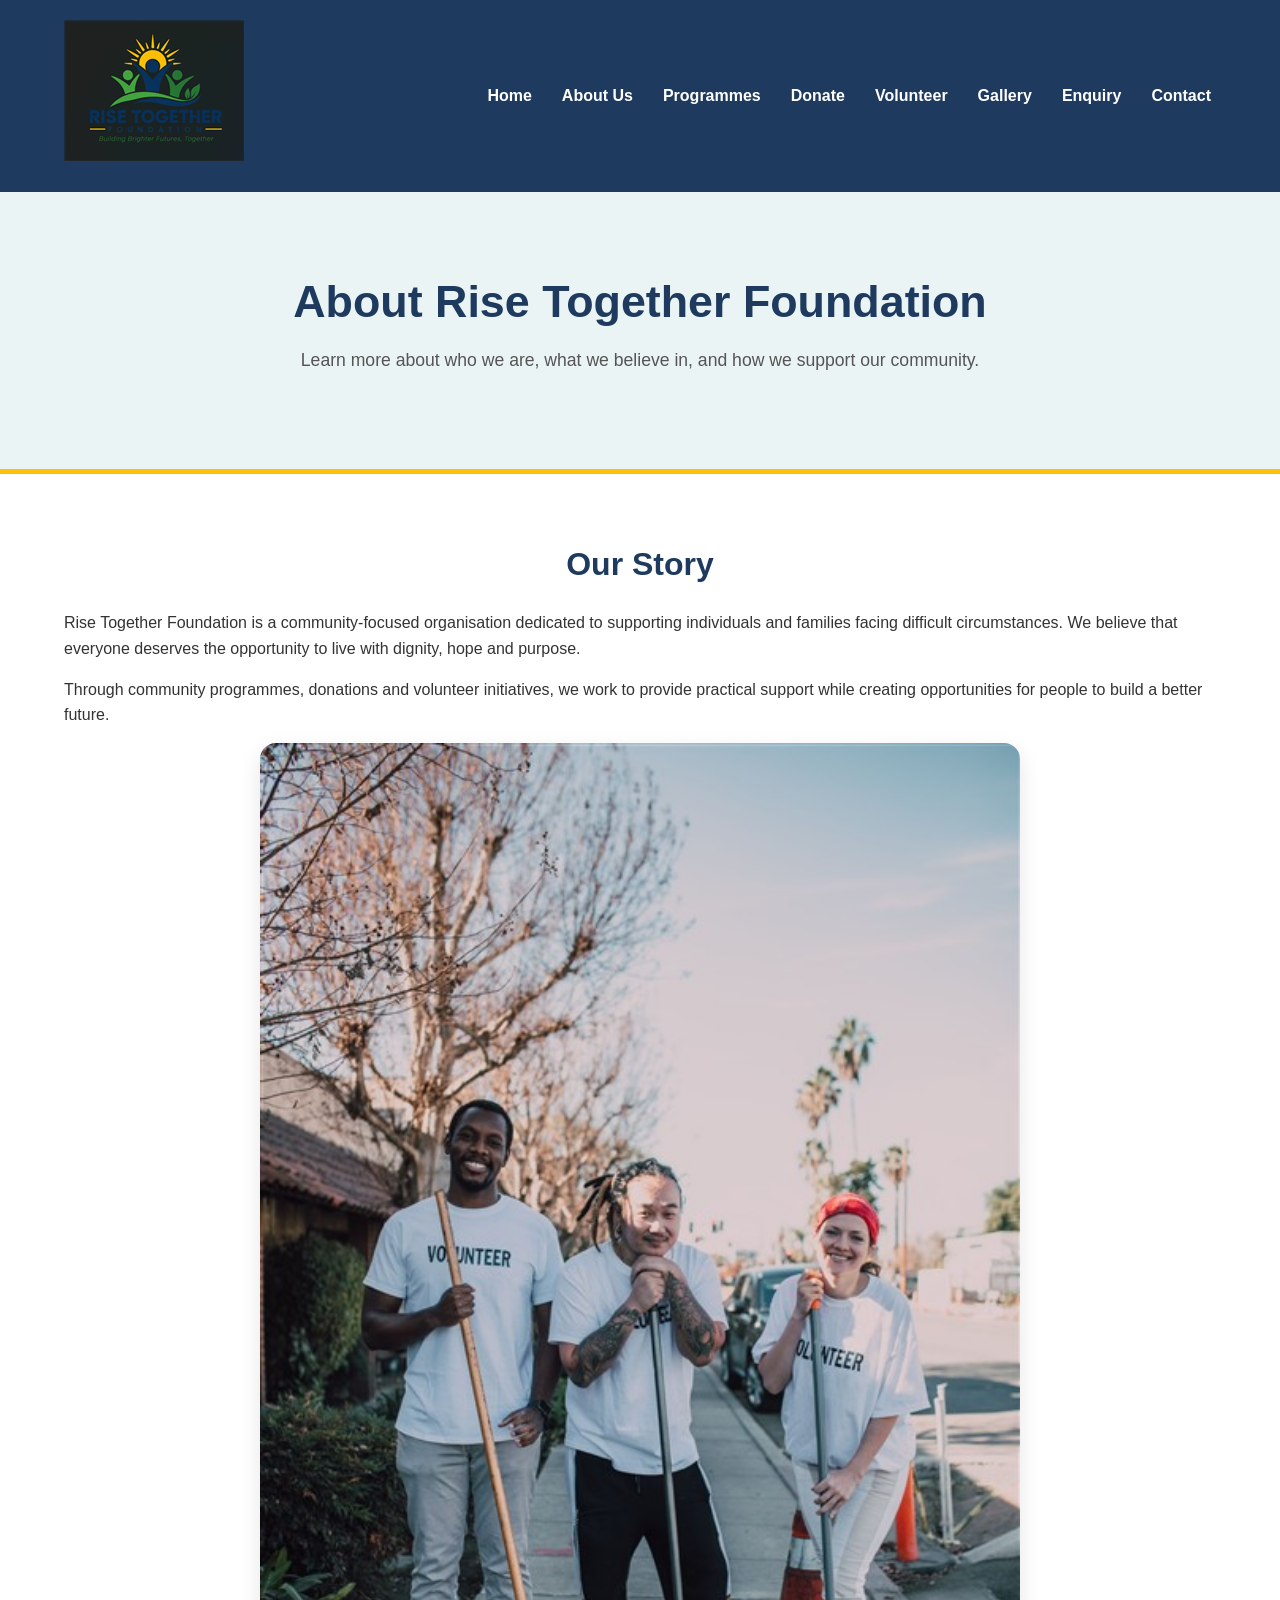
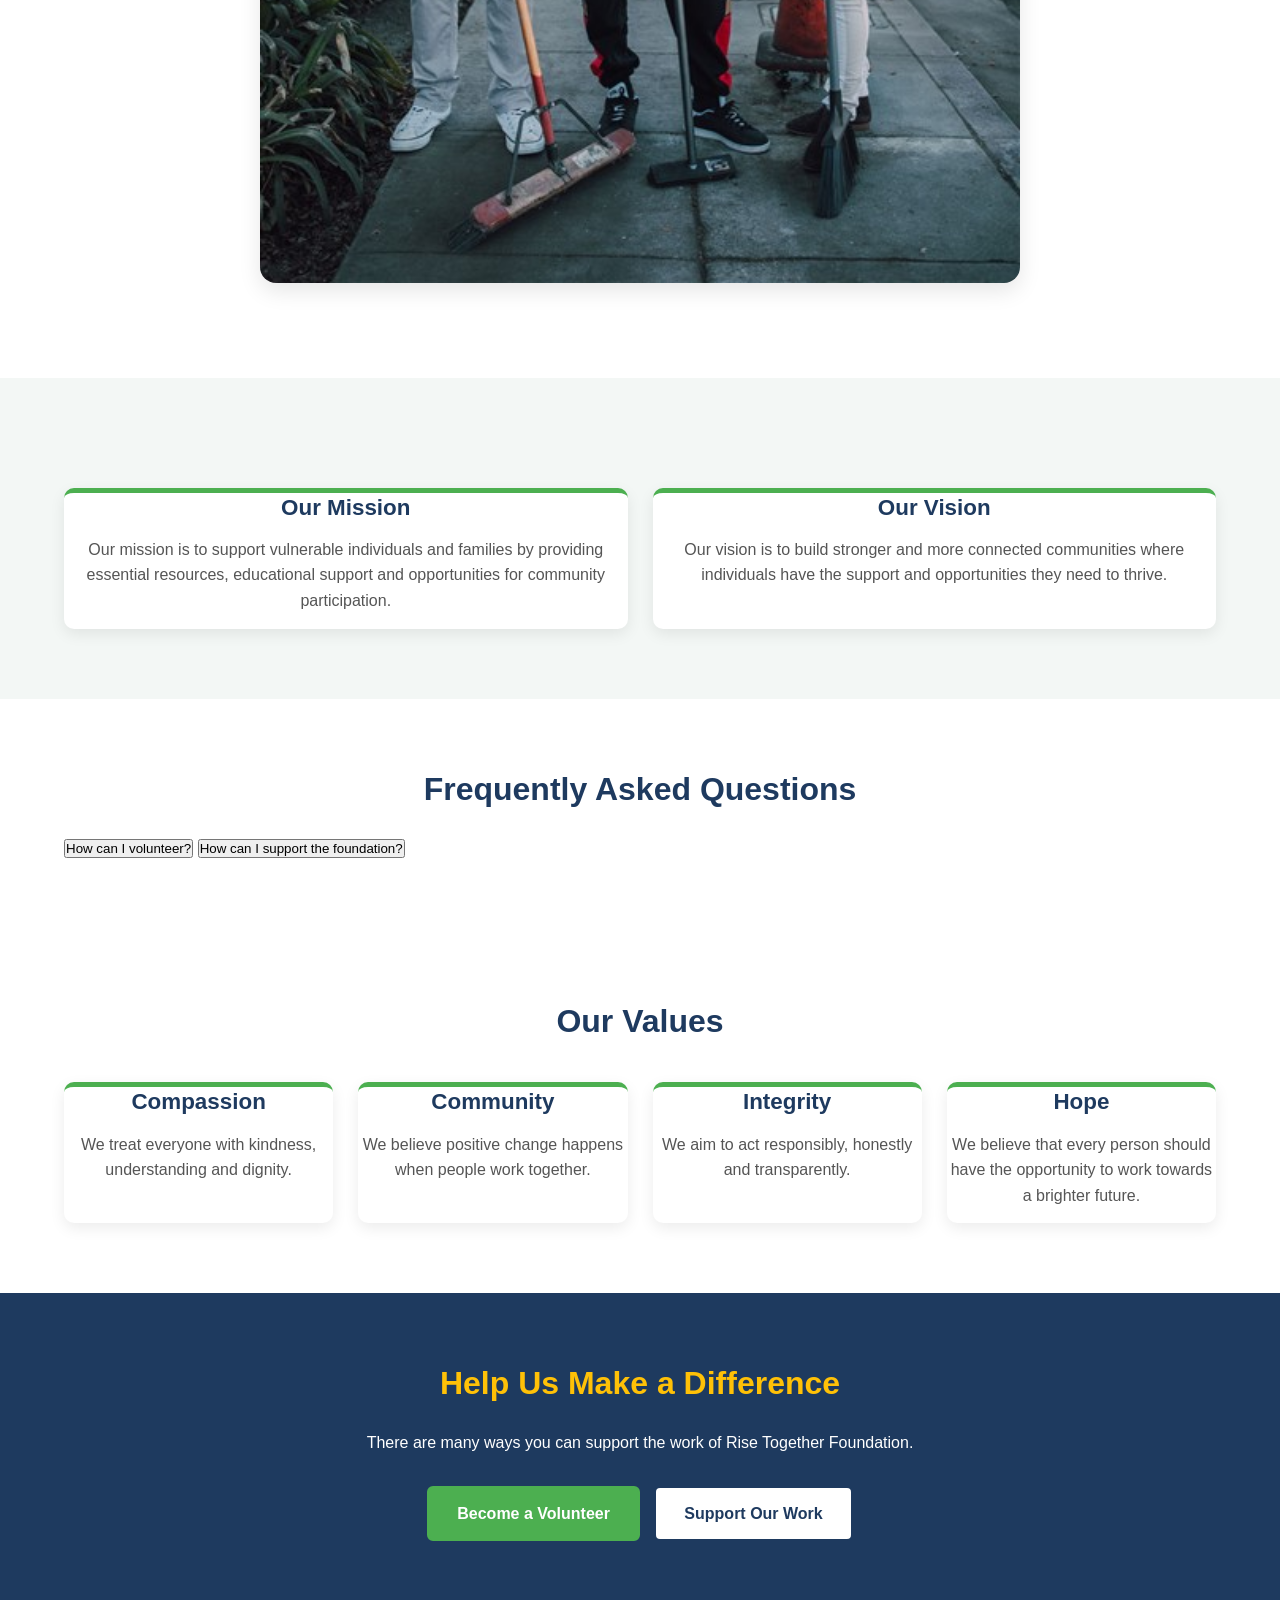
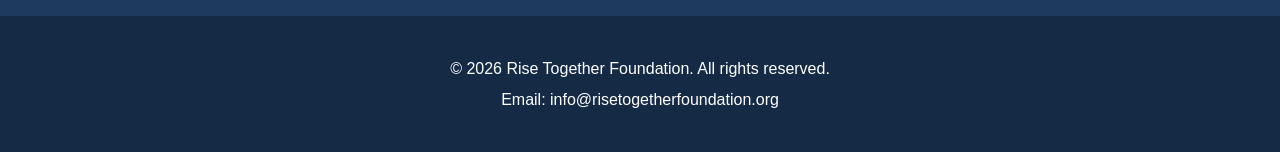
==== commit 179d761c: "Added FAQs to about page, uppdated css styling" ====
--- a/about.html
+++ b/about.html
@@ -137,6 +137,26 @@
         </section>
 
 
+        <section class="container">
+            <h2>Frequently Asked Questions</h2>
+
+            <button type="button" class="faq-question">
+                How can I volunteer?
+            </button>
+            <div class="faq-answer" hidden>
+                Visit our enquiry page and select volunteering to tell us
+                how you would like to help.
+            </div>
+
+            <button type="button" class="faq-question">
+                How can I support the foundation?
+            </button>
+            <div class="faq-answer" hidden>
+                You can explore our donation information or contact us
+                about sponsorship and other ways to contribute.
+            </div>
+        </section>
+
         <!-- Our Values -->
         <section>
 
@@ -246,6 +266,8 @@
 
     </footer>
 
+    <script src="js/script.js" defer></script>
+
 </body>
 
 </html>
--- a/css/style.css
+++ b/css/style.css
@@ -1104,4 +1104,130 @@
     .volunteer-form {
         padding: 20px;
     }
+
+
+/* =====================================================
+   PART 3 - JAVASCRIPT FEATURE STYLING
+===================================================== */
+
+/* Gallery search */
+
+#gallerySearch {
+    display: block;
+    width: 100%;
+    max-width: 500px;
+    padding: 12px;
+    margin: 15px 0;
+    border: 1px solid #cccccc;
+    border-radius: 6px;
+    font: inherit;
+}
+
+#gallerySearch:focus {
+    outline: 2px solid #4CAF50;
+    outline-offset: 2px;
+}
+
+/* Does not display filtered-out items */
+
+.gallery-item[hidden] {
+    display: none;
+}
+
+/* Image lightbox */
+
+#imageLightbox:not([hidden]) {
+    position: fixed;
+    inset: 0;
+    z-index: 1000;
+    display: flex;
+    align-items: center;
+    justify-content: center;
+    padding: 25px;
+    background: rgba(21, 42, 69, 0.95);
+}
+
+#imageLightbox figure {
+    max-width: 900px;
+    width: 100%;
+    text-align: center;
+}
+
+#lightboxImage {
+    max-height: 75vh;
+    width: auto;
+    max-width: 100%;
+    object-fit: contain;
+}
+
+#lightboxCaption {
+    margin-top: 12px;
+    color: #ffffff;
+}
+
+#closeLightbox {
+    position: absolute;
+    top: 15px;
+    right: 25px;
+    padding: 5px 12px;
+    background: #FFC107;
+    color: #1E3A5F;
+    border: none;
+    border-radius: 5px;
+    font-size: 2rem;
+    cursor: pointer;
+}
+
+/* Form feedback */
+
+.form-feedback {
+    margin-top: 15px;
+    padding: 12px;
+    background: #EAF4F4;
+    border-left: 4px solid #4CAF50;
+    overflow-wrap: anywhere;
+}
+
+/* FAQ  */
+
+.faq-question {
+    display: block;
+    width: 100%;
+    padding: 15px;
+    margin-bottom: 5px;
+    background: #1E3A5F;
+    color: #ffffff;
+    border: none;
+    text-align: left;
+    font: inherit;
+    font-weight: bold;
+    cursor: pointer;
+}
+
+.faq-question:hover,
+.faq-question:focus-visible {
+    background: #388E3C;
+    color: #ffffff;
+}
+
+.faq-answer {
+    padding: 15px;
+    background: #F3F7F5;
+}
+
+@media (max-width: 480px) {
+    #imageLightbox:not([hidden]) {
+        padding: 12px;
+    }
+
+    #lightboxImage {
+        max-height: 65vh;
+    }
+
+    #closeLightbox {
+        top: 10px;
+        right: 10px;
+    }
+}
+
 }
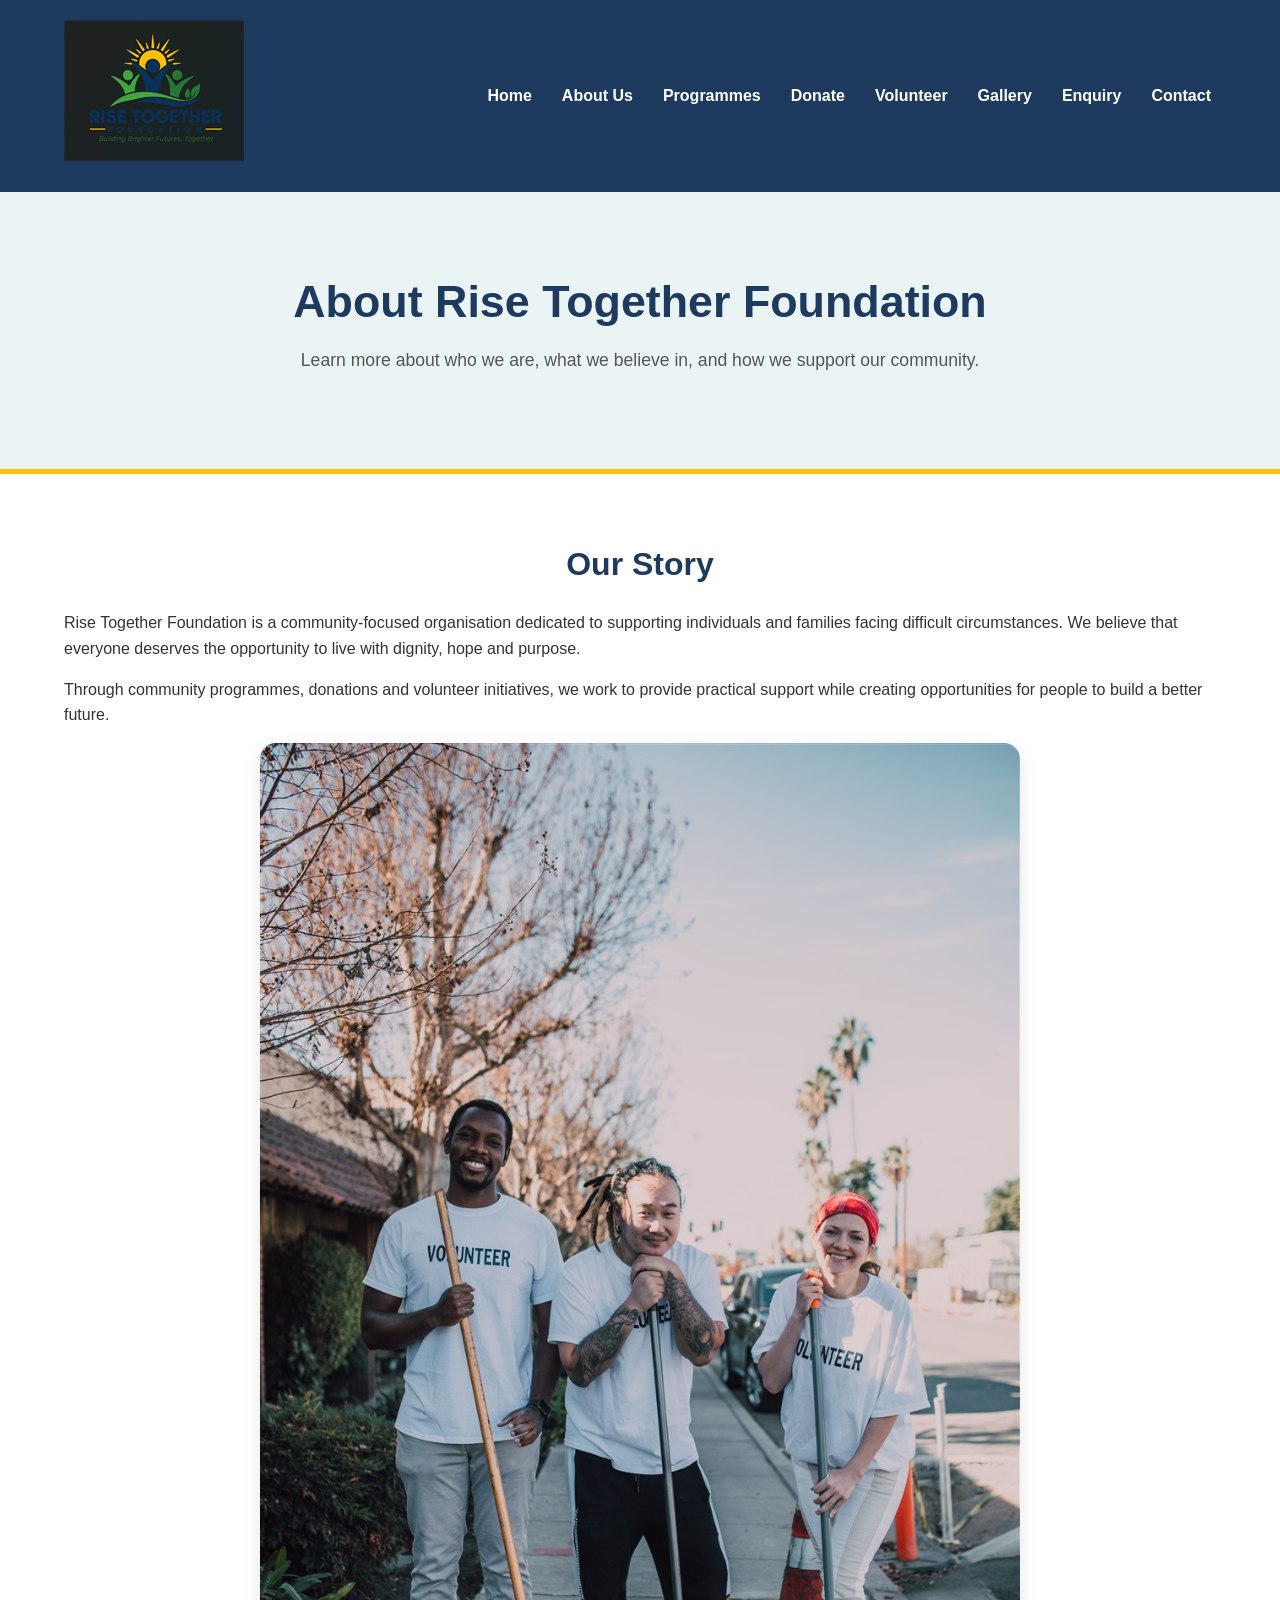
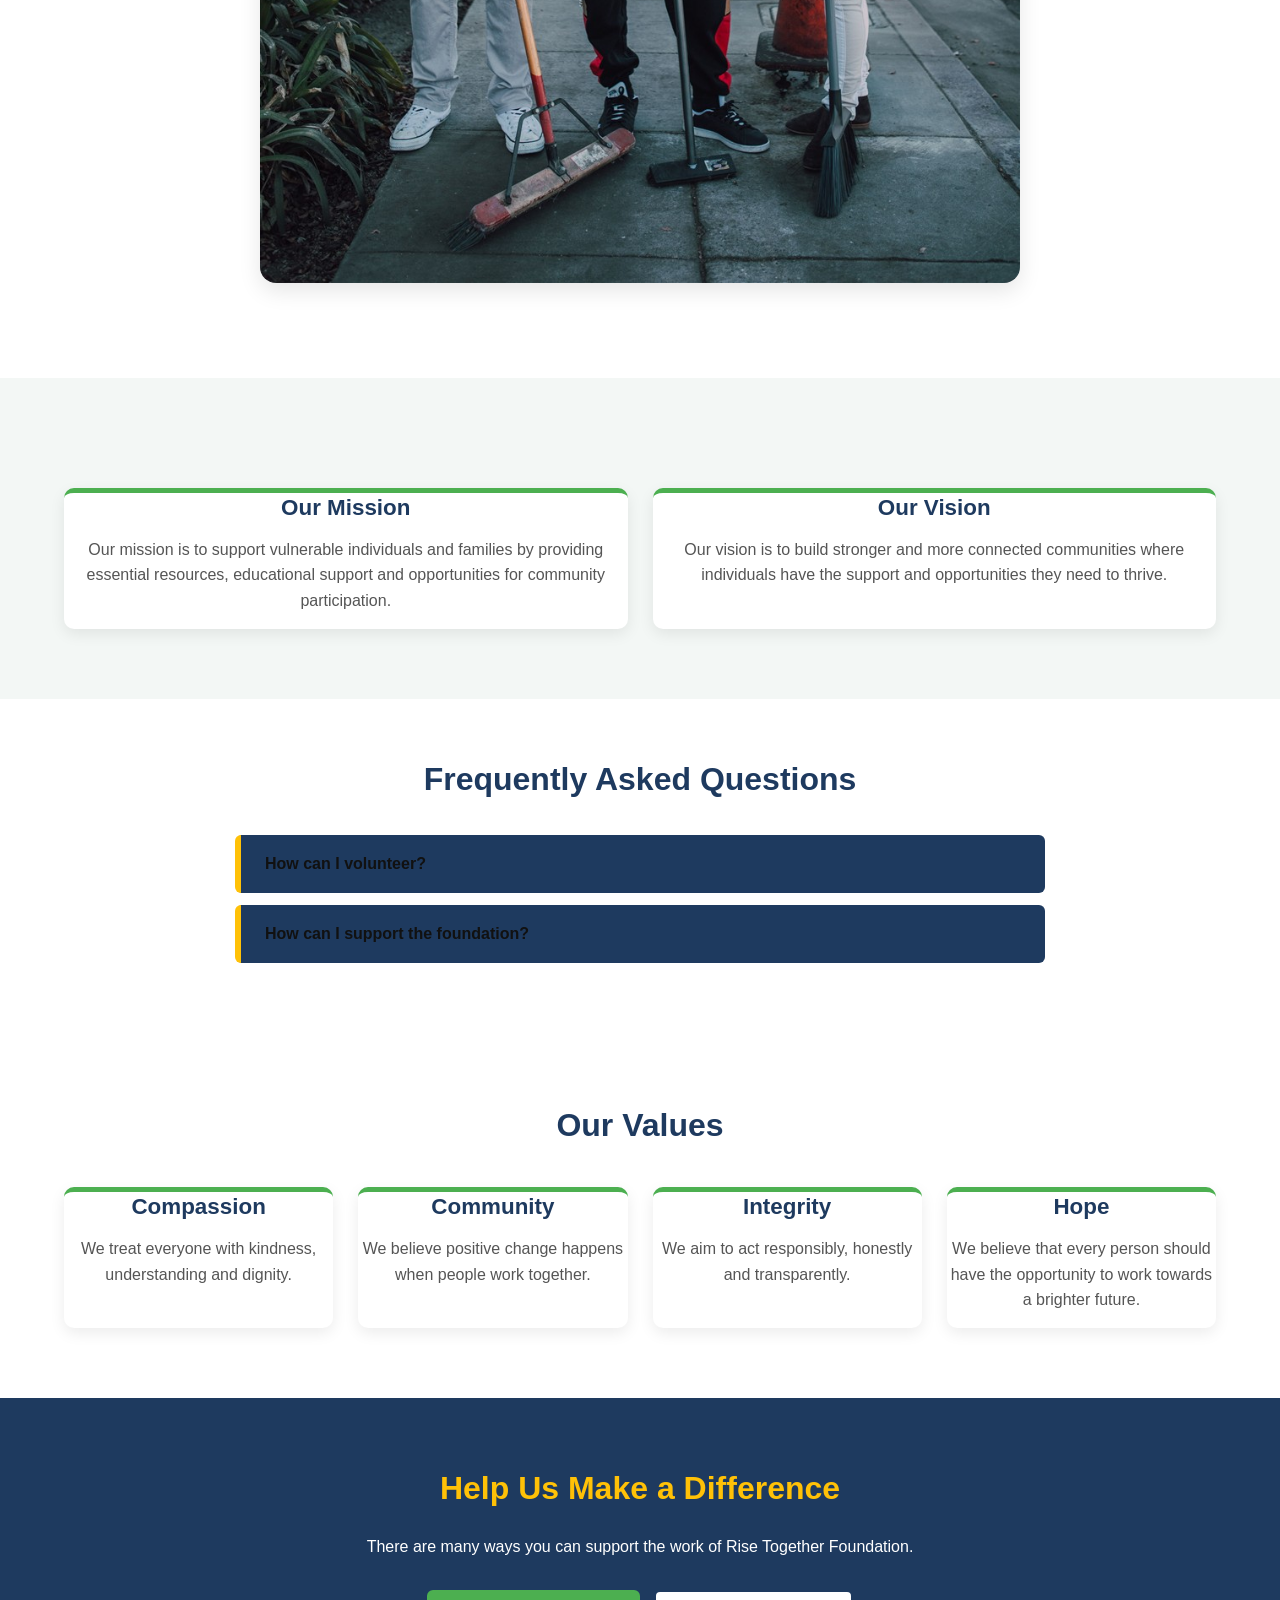
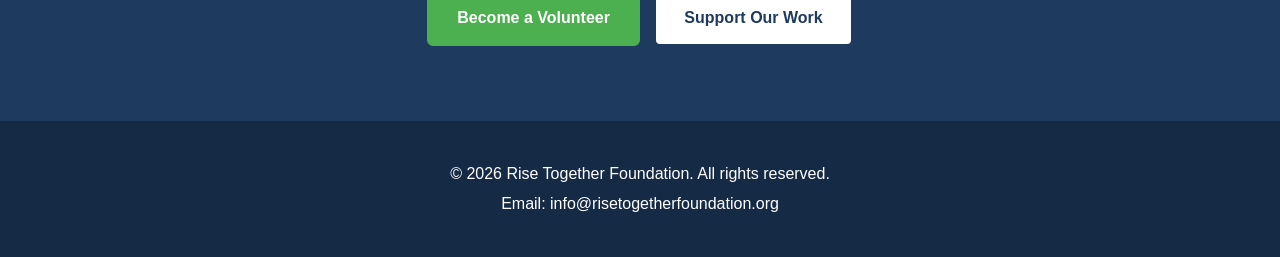
==== commit ed5be8db: "Fixed CSS styling for FAQ section, search gallery section and image lightbox" ====
--- a/about.html
+++ b/about.html
@@ -136,24 +136,29 @@
 
         </section>
 
-
-        <section class="container">
-            <h2>Frequently Asked Questions</h2>
-
-            <button type="button" class="faq-question">
-                How can I volunteer?
-            </button>
-            <div class="faq-answer" hidden>
-                Visit our enquiry page and select volunteering to tell us
-                how you would like to help.
-            </div>
-
-            <button type="button" class="faq-question">
-                How can I support the foundation?
-            </button>
-            <div class="faq-answer" hidden>
-                You can explore our donation information or contact us
-                about sponsorship and other ways to contribute.
+        <section class="faq-section">
+            <div class="container">
+
+                <h2>Frequently Asked Questions</h2>
+
+                <button type="button" class="faq-question">
+                    How can I volunteer?
+                </button>
+
+                <div class="faq-answer" hidden>
+                    Visit our <a href="enquiry.html">enquiry page</a>
+                    and select volunteering to tell us how you would like to help.
+                </div>
+
+                <button type="button" class="faq-question">
+                    How can I support the foundation?
+                </button>
+
+                <div class="faq-answer" hidden>
+                    You can explore our <a href="donate.html">donation page</a>
+                    or contact us about sponsorship and other ways to contribute.
+                </div>
+
             </div>
         </section>
 
--- a/css/style.css
+++ b/css/style.css
@@ -1105,34 +1105,60 @@
         padding: 20px;
     }
 
+}
 
 /* =====================================================
    PART 3 - JAVASCRIPT FEATURE STYLING
 ===================================================== */
 
-/* Gallery search */
+
+/* =====================================================
+   GALLERY SEARCH
+===================================================== */
 
 #gallerySearch {
     display: block;
     width: 100%;
     max-width: 500px;
-    padding: 12px;
-    margin: 15px 0;
-    border: 1px solid #cccccc;
-    border-radius: 6px;
-    font: inherit;
+    padding: 14px 16px;
+    margin: 20px auto;
+
+    font-family: "Open Sans", Arial, sans-serif;
+    font-size: 1rem;
+    color: #333333;
+
+    background-color: #ffffff;
+    border: 2px solid #1E3A5F;
+    border-radius: 8px;
+
+    box-sizing: border-box;
+}
+
+#gallerySearch::placeholder {
+    color: #666666;
+    opacity: 1;
 }
 
 #gallerySearch:focus {
-    outline: 2px solid #4CAF50;
+    outline: 3px solid #FFC107;
     outline-offset: 2px;
-}
-
-/* Does not display filtered-out items */
+    border-color: #4CAF50;
+}
+
+/* Search result message */
+
+#gallerySearchMessage {
+    max-width: 500px;
+    margin: 0 auto 20px;
+    text-align: center;
+    color: #1E3A5F;
+    font-weight: 600;
+}
 
 .gallery-item[hidden] {
     display: none;
 }
+
 
 /* Image lightbox */
 
@@ -1188,33 +1214,6 @@
     overflow-wrap: anywhere;
 }
 
-/* FAQ  */
-
-.faq-question {
-    display: block;
-    width: 100%;
-    padding: 15px;
-    margin-bottom: 5px;
-    background: #1E3A5F;
-    color: #ffffff;
-    border: none;
-    text-align: left;
-    font: inherit;
-    font-weight: bold;
-    cursor: pointer;
-}
-
-.faq-question:hover,
-.faq-question:focus-visible {
-    background: #388E3C;
-    color: #ffffff;
-}
-
-.faq-answer {
-    padding: 15px;
-    background: #F3F7F5;
-}
-
 @media (max-width: 480px) {
     #imageLightbox:not([hidden]) {
         padding: 12px;
@@ -1230,4 +1229,95 @@
     }
 }
 
+
+/* =====================================================
+   FAQ SECTION 
+===================================================== */
+
+.faq-section {
+    max-width: 900px;
+    width: 90%;
+    margin: 0 auto;
+    padding: 60px 0;
+}
+
+.faq-section h2 {
+    color: #1E3A5F;
+    text-align: center;
+    font-size: 2rem;
+    margin-bottom: 35px;
+}
+
+/* Style the FAQ questions */
+.faq-section button.faq-question {
+    display: block;
+    width: 100%;
+    padding: 20px 24px;
+    margin: 12px 0;
+
+    background-color: #1E3A5F;
+    color: #111111;
+
+    border: none;
+    border-left: 6px solid #FFC107;
+    border-radius: 6px;
+
+    font-family: "Open Sans", Arial, sans-serif;
+    font-size: 1rem;
+    font-weight: 700;
+    text-align: left;
+
+    cursor: pointer;
+    box-sizing: border-box;
+
+    transition: background-color 0.3s ease;
+}
+
+/* Green hover effect */
+.faq-section button.faq-question:hover {
+    background-color: #388E3C;
+    color: #ffffff;
+}
+
+/* Keyboard accessibility */
+.faq-section button.faq-question:focus-visible {
+    outline: 3px solid #FFC107;
+    outline-offset: 3px;
+}
+
+/* Style the answers */
+.faq-section .faq-answer {
+    padding: 20px;
+    margin: 0 0 20px;
+
+    background-color: #F3F7F5;
+    color: #36775f;
+
+    border-left: 5px solid #4CAF50;
+    border-radius: 0 6px 6px 0;
+    line-height: 1.7;
+}
+
+.faq-section .faq-answer[hidden] {
+    display: none;
+}
+
+/* Mobile layout */
+@media (max-width: 600px) {
+    .faq-section {
+        padding: 40px 0;
+    }
+
+    .faq-section h2 {
+        font-size: 1.6rem;
+    }
+
+    .faq-section button.faq-question {
+        padding: 16px;
+        font-size: 0.95rem;
+    }
+
+    .faq-section .faq-answer {
+        padding: 16px;
+    }
 }
